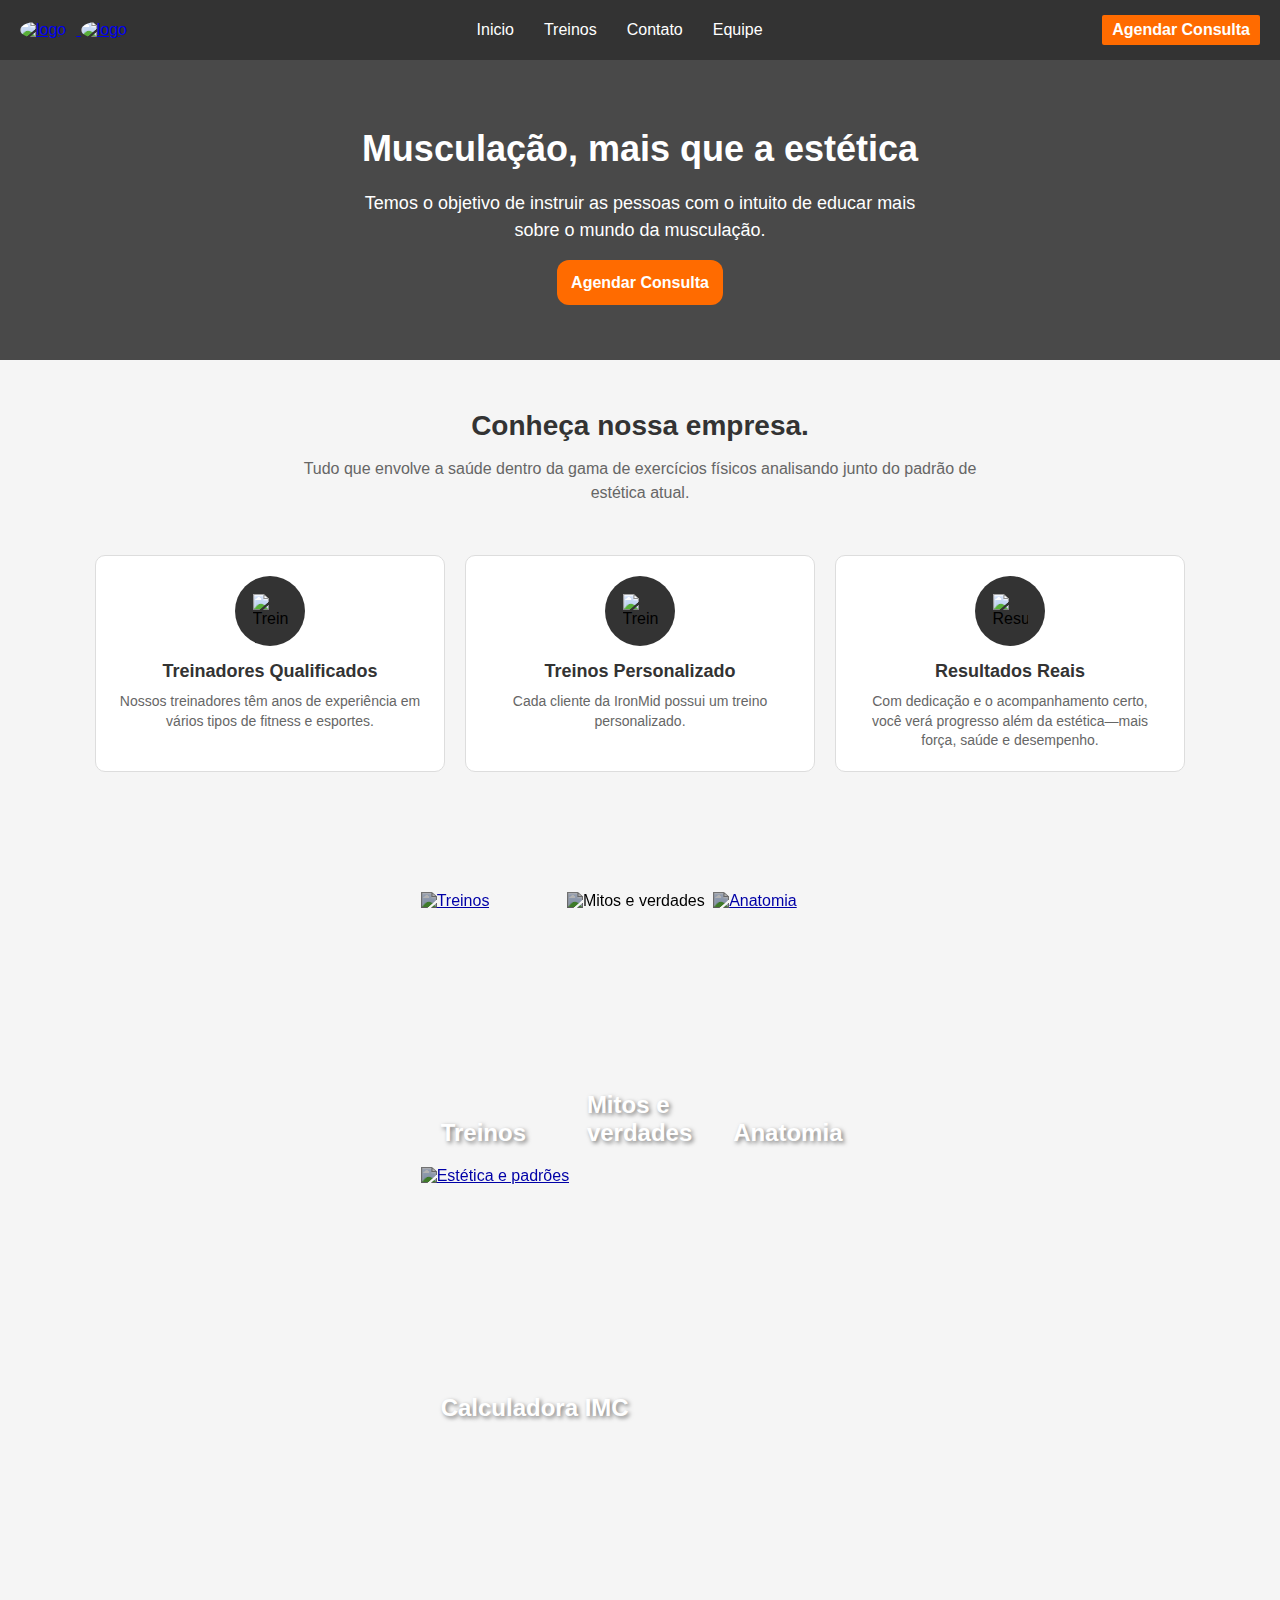
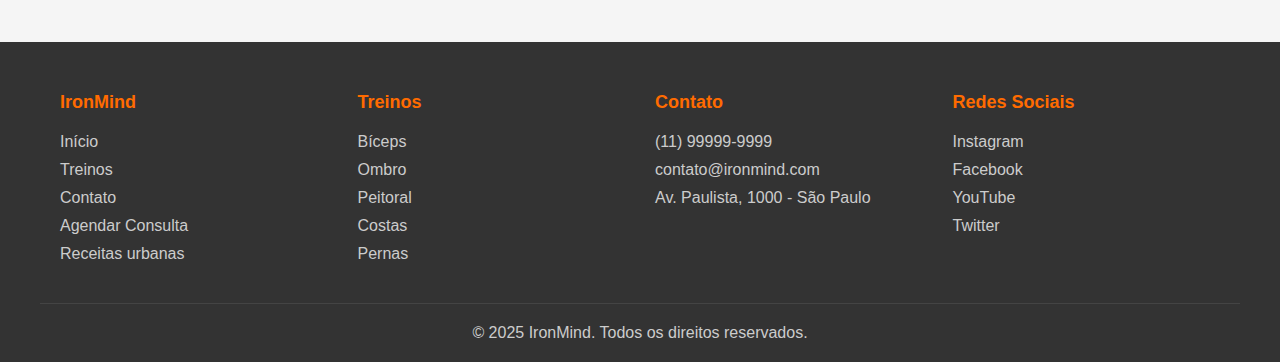
==== index.html @ bfcbd49c "Update index.html" ====
<!DOCTYPE html>
<html lang="pt-br">
    <head>
        <meta charset="UTF-8">
        <meta name="viewport" content="width=device-width, initial-scale=1.0">
        <link rel="stylesheet" href="css/main.css">
        <title>IronMind - Agendar Consulta</title>

    </head>
    <body>
        <header>
            <div class="logo">
                <a href="/index.html">
                    <img src="/media/logo.png" alt="logo">
                    <img src="/media/IronMind.png" alt="logo">
                </a>
            </div>
            <nav>
                <ul>
                    <li><a href="/html/index.html">Inicio</a></li>
                    <li><a href="/html/treinos.html">Treinos</a></li>
                    <li><a href="/html/contato.html">Contato</a></li>
                    <li><a href="/html/equipe.html">Equipe</a></li>
                </ul>
            </nav>
            <a href="/html/consulta.html" class="btn-consulta active">Agendar Consulta</a>
        </header>

        <section class="hero">
            <div class="hero-content">
                <h1>Musculação, mais que a estética</h1>
                <p>Temos o objetivo de instruir as pessoas com o intuito de
                    educar mais sobre o mundo da musculação.</p>
                <a href="/html/consulta.html" class="btn">Agendar Consulta</a>
            </div>
        </section>

        <div class="container">

            <section class="about">
                <h2>Conheça nossa empresa.</h2>
                <p>Tudo que envolve a saúde dentro da gama de exercícios físicos
                    analisando junto do padrão de estética atual.</p>
            </section>

            <div class="features">
                <div class="feature-box">
                    <div class="feature-icon">
                        <img src="/media/icone1.png" alt="Treinadores">
                    </div>
                    <h3>Treinadores Qualificados</h3>
                    <p>Nossos treinadores têm anos de experiência em vários
                        tipos de fitness e esportes.</p>
                </div>

                <div class="feature-box">
                    <div class="feature-icon">
                        <img src="/media/icone2.png" alt="Treinos">
                    </div>
                    <h3>Treinos Personalizado</h3>
                    <p>Cada cliente da IronMid possui um treino
                        personalizado.</p>
                </div>

                <div class="feature-box">
                    <div class="feature-icon">
                        <img src="/media/icone2.png" alt="Resultados">
                    </div>
                    <h3>Resultados Reais</h3>
                    <p>Com dedicação e o acompanhamento certo, você verá
                        progresso além da estética—mais força, saúde e
                        desempenho.</p>
                </div>
            </div>

            <div class="categories">
                <div class="category">
                    <a href="/html/treinos.html">
                        <img src="/media/4e60d60e3af48a727a9458326e949b0f.png"
                            alt="Treinos">
                    </a>
                    <div class="category-title">Treinos</div>
                </div>
                <div class="category">
                    <img src="/media/7e7c7942d5f0e53348ec663927649a86.jpeg"
                        alt="Mitos e verdades">
                    <div class="category-title">Mitos e verdades</div>
                </div>
                <div class="category">
                    <a href="/html/anatomia.html"><img
                            src="/media/2ed4de5ca8ecfbd69394846a1af1d642.jpeg"
                            alt="Anatomia"></a>
                    <div class="category-title">Anatomia</div>
                </div>
                <div class="category">
                    <a href="/html/imc.html">
                        <img
                            src="/media/876d545f39e17ecf9bb1800446af5308.jpeg"
                            alt="Estética e padrões">
                    </a>
                    <div class="category-title">Calculadora IMC</div>
                </div>
            </div>
        </div>

        <footer>
            <div class="footer-content">
                <div class="footer-column">
                    <h3>IronMind</h3>
                    <ul>
                        <li><a href="/html/index.html">Início</a></li>
                        <li><a href="/html/treinos.html">Treinos</a></li>
                        <li><a href="/html/contato.html">Contato</a></li>
                        <li><a href="/html/consulta.html">Agendar Consulta</a></li>
                        <li><a href="https://cristiano202.github.io/Receitas-Urbanas-1/convite.html" target="_blank" rel="external">Receitas urbanas</a></li>
                    </ul>
                </div>
                <div class="footer-column">
                    <h3>Treinos</h3>
                    <ul>
                        <li><a href="treinos.html#biceps">Bíceps</a></li>
                        <li><a href="treinos.html">Ombro</a></li>
                        <li><a href="treinos.html">Peitoral</a></li>
                        <li><a href="treinos.html">Costas</a></li>
                        <li><a href="treinos.html">Pernas</a></li>
                    </ul>
                </div>
                <div class="footer-column">
                    <h3>Contato</h3>
                    <ul>
                        <li><a href="tel:+5511999999999">(11)
                                99999-9999</a></li>
                        <li><a
                                href="mailto:contato@ironmind.com">contato@ironmind.com</a></li>
                        <li><a href="#">Av. Paulista, 1000 - São Paulo</a></li>
                    </ul>
                </div>
                <div class="footer-column">
                    <h3>Redes Sociais</h3>
                    <ul>
                        <li><a href="#">Instagram</a></li>
                        <li><a href="#">Facebook</a></li>
                        <li><a href="#">YouTube</a></li>
                        <li><a href="#">Twitter</a></li>
                    </ul>
                </div>
            </div>
            <div class="copyright">
                <p>&copy; 2025 IronMind. Todos os direitos reservados.</p>
            </div>
        </footer>
    </body>
</html>
---- css/main.css ----
* {
  margin: 0;
  padding: 0;
  box-sizing: border-box;
  font-family: Arial, sans-serif;
}

body {
  background-color: #f5f5f5;
}

/* Header */
header {
  background-color: #333;
  color: white;
  padding: 10px 0;
  display: flex;
  justify-content: space-between;
  align-items: center;
  padding: 0 20px;
  height: 60px;
  position: relative;
  z-index: 100;
}

.logo {
  display: flex;
  align-items: center;
}

.logo img {
  height: 30px;
  margin-right: 10px;
  border-radius: 100%;
}

nav ul {
  display: flex;
  list-style: none;
}

nav ul li {
  margin: 0 15px;
}

nav ul li a {
  color: white;
  text-decoration: none;
  font-weight: 500;
}

nav ul li a.active {
  color: #ff6b00;
  border-bottom: 2px solid #ff6b00;
}

.btn-consulta {
  background-color: #ff6b00;
  color: white;
  border: none;
  padding: 6px 10px;
  border-radius: 2px;
  cursor: pointer;
  font-weight: bold;
  text-decoration: none;
}

.btn {
  background-color: #ff6b00;
  color: white;
  border: none;
  padding: 14px;
  border-radius: 12px;
  cursor: pointer;
  font-weight: bold;
  text-decoration: none;
}

/* Hero Section */
.hero {
  background-image: url("/media/title.png");
  background-size: cover;
  background-position: center;
  height: 300px;
  position: relative;
  display: flex;
  flex-direction: column;
  justify-content: center;
  align-items: center;
  text-align: center;
  color: white;
}

.hero::before {
  content: "";
  position: absolute;
  top: 0;
  left: 0;
  width: 100%;
  height: 100%;
  background-color: rgba(0, 0, 0, 0.7);
}

.hero-content {
  position: relative;
  z-index: 1;
}

.hero h1 {
  font-size: 36px;
  margin-bottom: 20px;
  font-weight: bold;
}

.hero p {
  font-size: 18px;
  max-width: 600px;
  margin: 0 auto 30px;
  line-height: 1.5;
}

.btn:hover {
  background-color: #e67e00;
}

/* Main Container */
.container {
  max-width: 1200px;
  margin: -50px auto 50px;
  padding: 0 20px;
  position: relative;
  z-index: 10;
  display: flex;
  flex-direction: column;
  align-items: center;
}

/* About Section */
.about {
  padding: 50px 20px;
  text-align: center;
}

.about-icon {
  color: #ffd700;
  font-size: 40px;
  margin-bottom: 10px;
}

.about h2 {
  font-size: 28px;
  margin-bottom: 15px;
  color: #333;
  margin-top: 50px;
}

.about p {
  font-size: 16px;
  max-width: 700px;
  margin: 0 auto;
  color: #666;
  line-height: 1.5;
}

/* Features Section */
.features {
  display: flex;
  flex-wrap: wrap;
  justify-content: center;
  gap: 20px;
  padding: 0 20px 50px;
  max-width: 1200px;
  margin: 0 auto;
}

.feature-box {
  flex: 1;
  min-width: 250px;
  max-width: 350px;
  border: 1px solid #ddd;
  border-radius: 10px;
  padding: 20px;
  text-align: center;
  background-color: white;
}

.feature-icon {
  width: 70px;
  height: 70px;
  background-color: #333;
  border-radius: 50%;
  display: flex;
  align-items: center;
  justify-content: center;
  margin: 0 auto 15px;
}

.feature-icon img {
  width: 35px;
  height: auto;
}

.feature-box h3 {
  font-size: 18px;
  margin-bottom: 10px;
  color: #333;
}

.feature-box p {
  font-size: 14px;
  color: #666;
  line-height: 1.4;
}

/* Categories Section */
.categories {
  display: flex;
  flex-wrap: wrap;
  margin-top: 70px;
  margin-bottom: 150px;
}

.category {
  flex: 1;
  min-width: 27%;
  height: 275px;
  position: relative;
  overflow: hidden;
}

.category img {
  width: 100%;
  height: 100%;
  object-fit: cover;
  filter: brightness(0.7);
  transition: transform 0.3s;
}

.category:hover img {
  transform: scale(1.05);
}

.category-title {
  position: absolute;
  bottom: 20px;
  left: 20px;
  color: white;
  font-size: 24px;
  font-weight: bold;
  text-shadow: 2px 2px 4px rgba(0, 0, 0, 0.5);
}

/* Footer */
footer {
  background-color: #333;
  color: white;
  padding: 50px 0 0 0;
}

.footer-content {
  max-width: 1200px;
  margin: 0 auto;
  padding: 0 20px;
  display: grid;
  grid-template-columns: repeat(auto-fit, minmax(200px, 1fr));
  gap: 30px;
}

.footer-column h3 {
  font-size: 18px;
  margin-bottom: 20px;
  color: #ff6b00;
}

.footer-column ul {
  list-style: none;
}

.footer-column ul li {
  margin-bottom: 10px;
}

.footer-column ul li a {
  color: #ccc;
  text-decoration: none;
  transition: color 0.3s ease;
}

.footer-column ul li a:hover {
  color: #ff6b00;
}

.copyright {
  max-width: 1200px;
  margin: 0 auto;
  padding: 20px;
  text-align: center;
  border-top: 1px solid #444;
  margin-top: 30px;
  color: #ccc;
}

/* Responsive */
@media (max-width: 768px) {
  .btn-consulta {
    text-align: center;
    font-size: 13px;
    width: 9rem;
    padding: 8px 10px;
  }

  .logo img {
    height: 25px;
  }

  nav ul {
    font-size: 14px;
  }

  nav ul li {
    margin: 8px 4px;
  }

  .hero h1 {
    font-size: 28px;
  }

  .hero p {
    font-size: 16px;
    width: 80%;
  }

  .features {
    flex-direction: column;
    align-items: center;
  }

  .feature-box {
    max-width: 100%;
    text-align: center;
    width: 90%;
  }

  .categories {
    display: grid;
    grid-template-columns: repeat(2, 1fr); /* Cria 2 colunas */
    grid-template-rows: repeat(2, 1fr); /* Cria 2 linhas */
    gap: 10px;
    justify-items: center;
    width: 80%;
  }

  .category {
    min-width: 100%;
    height: auto;
    width: 50%;
  }

  .footer-content {
    grid-template-columns: 1fr;
  }

  .category-title {
    font-size: 1rem;
    bottom: 11px;
    left: 5px;
  }
}

@media (max-width: 480px) {
  .hero h1 {
    font-size: 24px;
  }

  .hero p {
    font-size: 14px;
    width: 80%;
  }

  .about h2 {
    font-size: 24px;
  }

  .about p {
    font-size: 14px;
  }

  .feature-box h3 {
    font-size: 16px;
  }

  .feature-box p {
    font-size: 12px;
  }

  .btn-consulta {
    font-size: 11px;
    width: 4rem;
  }

  nav ul {
    font-size: 12px;
  }

  .category-title {
    font-size: 0.9rem;
    bottom: 10px;
    left: 10px;
  }
}
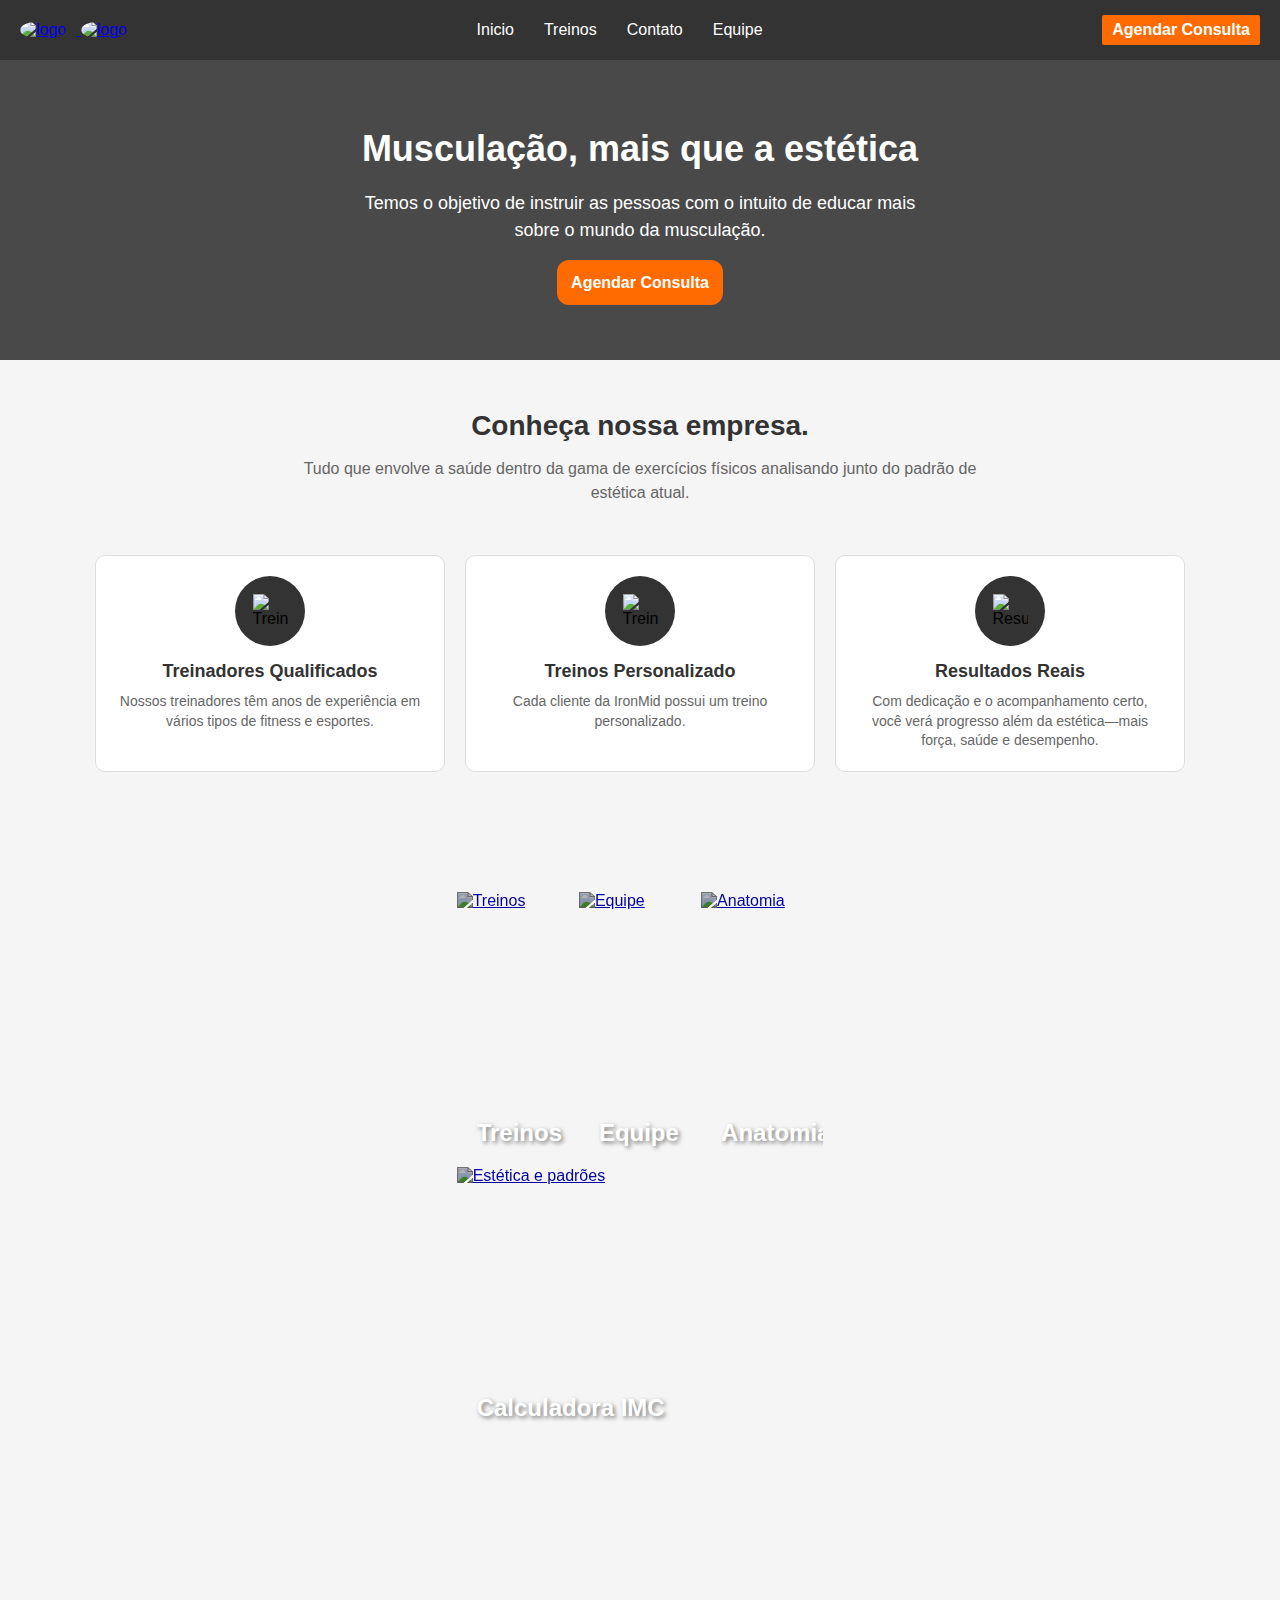
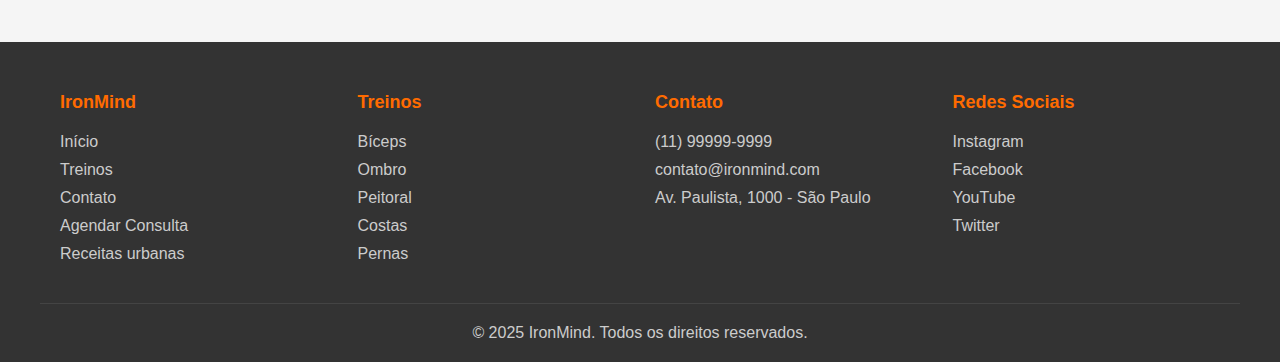
==== commit c3210595: "Alterando um negocio" ====
--- a/index.html
+++ b/index.html
@@ -1,153 +1,160 @@
 <!DOCTYPE html>
 <html lang="pt-br">
-    <head>
-        <meta charset="UTF-8">
-        <meta name="viewport" content="width=device-width, initial-scale=1.0">
-        <link rel="stylesheet" href="css/main.css">
-        <title>IronMind - Agendar Consulta</title>
 
-    </head>
-    <body>
-        <header>
-            <div class="logo">
-                <a href="/index.html">
-                    <img src="/media/logo.png" alt="logo">
-                    <img src="/media/IronMind.png" alt="logo">
-                </a>
-            </div>
-            <nav>
-                <ul>
-                    <li><a href="/html/index.html">Inicio</a></li>
-                    <li><a href="/html/treinos.html">Treinos</a></li>
-                    <li><a href="/html/contato.html">Contato</a></li>
-                    <li><a href="/html/equipe.html">Equipe</a></li>
-                </ul>
-            </nav>
-            <a href="/html/consulta.html" class="btn-consulta active">Agendar Consulta</a>
-        </header>
+<head>
+    <meta charset="UTF-8" />
+    <meta name="viewport" content="width=device-width, initial-scale=1.0" />
+    <link rel="stylesheet" href="css/main.css" />
+    <title>IronMind - Agendar Consulta</title>
+</head>
 
-        <section class="hero">
-            <div class="hero-content">
-                <h1>Musculação, mais que a estética</h1>
-                <p>Temos o objetivo de instruir as pessoas com o intuito de
-                    educar mais sobre o mundo da musculação.</p>
-                <a href="/html/consulta.html" class="btn">Agendar Consulta</a>
-            </div>
+<body>
+    <header>
+        <div class="logo">
+            <a href="../index.html">
+                <img src="media/logo.png" alt="logo" />
+                <img src="media/IronMind.png" alt="logo" />
+            </a>
+        </div>
+        <nav>
+            <ul>
+                <li><a href="../index.html">Inicio</a></li>
+                <li><a href="html/treinos.html">Treinos</a></li>
+                <li><a href="html/contato.html">Contato</a></li>
+                <li><a href="html/equipe.html">Equipe</a></li>
+            </ul>
+        </nav>
+        <a href="html/consulta.html" class="btn-consulta active">Agendar Consulta</a>
+    </header>
+
+    <section class="hero">
+        <div class="hero-content">
+            <h1>Musculação, mais que a estética</h1>
+            <p>
+                Temos o objetivo de instruir as pessoas com o intuito de educar mais
+                sobre o mundo da musculação.
+            </p>
+            <a href="html/consulta.html" class="btn">Agendar Consulta</a>
+        </div>
+    </section>
+
+    <div class="container">
+        <section class="about">
+            <h2>Conheça nossa empresa.</h2>
+            <p>
+                Tudo que envolve a saúde dentro da gama de exercícios físicos
+                analisando junto do padrão de estética atual.
+            </p>
         </section>
 
-        <div class="container">
-
-            <section class="about">
-                <h2>Conheça nossa empresa.</h2>
-                <p>Tudo que envolve a saúde dentro da gama de exercícios físicos
-                    analisando junto do padrão de estética atual.</p>
-            </section>
-
-            <div class="features">
-                <div class="feature-box">
-                    <div class="feature-icon">
-                        <img src="/media/icone1.png" alt="Treinadores">
-                    </div>
-                    <h3>Treinadores Qualificados</h3>
-                    <p>Nossos treinadores têm anos de experiência em vários
-                        tipos de fitness e esportes.</p>
+        <div class="features">
+            <div class="feature-box">
+                <div class="feature-icon">
+                    <img src="media/icone1.png" alt="Treinadores" />
                 </div>
-
-                <div class="feature-box">
-                    <div class="feature-icon">
-                        <img src="/media/icone2.png" alt="Treinos">
-                    </div>
-                    <h3>Treinos Personalizado</h3>
-                    <p>Cada cliente da IronMid possui um treino
-                        personalizado.</p>
-                </div>
-
-                <div class="feature-box">
-                    <div class="feature-icon">
-                        <img src="/media/icone2.png" alt="Resultados">
-                    </div>
-                    <h3>Resultados Reais</h3>
-                    <p>Com dedicação e o acompanhamento certo, você verá
-                        progresso além da estética—mais força, saúde e
-                        desempenho.</p>
-                </div>
+                <h3>Treinadores Qualificados</h3>
+                <p>
+                    Nossos treinadores têm anos de experiência em vários tipos de
+                    fitness e esportes.
+                </p>
             </div>
 
-            <div class="categories">
-                <div class="category">
-                    <a href="/html/treinos.html">
-                        <img src="/media/4e60d60e3af48a727a9458326e949b0f.png"
-                            alt="Treinos">
-                    </a>
-                    <div class="category-title">Treinos</div>
+            <div class="feature-box">
+                <div class="feature-icon">
+                    <img src="media/icone2.png" alt="Treinos" />
                 </div>
-                <div class="category">
-                    <img src="/media/7e7c7942d5f0e53348ec663927649a86.jpeg"
-                        alt="Mitos e verdades">
-                    <div class="category-title">Mitos e verdades</div>
+                <h3>Treinos Personalizado</h3>
+                <p>Cada cliente da IronMid possui um treino personalizado.</p>
+            </div>
+
+            <div class="feature-box">
+                <div class="feature-icon">
+                    <img src="media/icone2.png" alt="Resultados" />
                 </div>
-                <div class="category">
-                    <a href="/html/anatomia.html"><img
-                            src="/media/2ed4de5ca8ecfbd69394846a1af1d642.jpeg"
-                            alt="Anatomia"></a>
-                    <div class="category-title">Anatomia</div>
-                </div>
-                <div class="category">
-                    <a href="/html/imc.html">
-                        <img
-                            src="/media/876d545f39e17ecf9bb1800446af5308.jpeg"
-                            alt="Estética e padrões">
-                    </a>
-                    <div class="category-title">Calculadora IMC</div>
-                </div>
+                <h3>Resultados Reais</h3>
+                <p>
+                    Com dedicação e o acompanhamento certo, você verá progresso além da
+                    estética—mais força, saúde e desempenho.
+                </p>
             </div>
         </div>
 
-        <footer>
-            <div class="footer-content">
-                <div class="footer-column">
-                    <h3>IronMind</h3>
-                    <ul>
-                        <li><a href="/html/index.html">Início</a></li>
-                        <li><a href="/html/treinos.html">Treinos</a></li>
-                        <li><a href="/html/contato.html">Contato</a></li>
-                        <li><a href="/html/consulta.html">Agendar Consulta</a></li>
-                        <li><a href="https://cristiano202.github.io/Receitas-Urbanas-1/convite.html" target="_blank" rel="external">Receitas urbanas</a></li>
-                    </ul>
-                </div>
-                <div class="footer-column">
-                    <h3>Treinos</h3>
-                    <ul>
-                        <li><a href="treinos.html#biceps">Bíceps</a></li>
-                        <li><a href="treinos.html">Ombro</a></li>
-                        <li><a href="treinos.html">Peitoral</a></li>
-                        <li><a href="treinos.html">Costas</a></li>
-                        <li><a href="treinos.html">Pernas</a></li>
-                    </ul>
-                </div>
-                <div class="footer-column">
-                    <h3>Contato</h3>
-                    <ul>
-                        <li><a href="tel:+5511999999999">(11)
-                                99999-9999</a></li>
-                        <li><a
-                                href="mailto:contato@ironmind.com">contato@ironmind.com</a></li>
-                        <li><a href="#">Av. Paulista, 1000 - São Paulo</a></li>
-                    </ul>
-                </div>
-                <div class="footer-column">
-                    <h3>Redes Sociais</h3>
-                    <ul>
-                        <li><a href="#">Instagram</a></li>
-                        <li><a href="#">Facebook</a></li>
-                        <li><a href="#">YouTube</a></li>
-                        <li><a href="#">Twitter</a></li>
-                    </ul>
-                </div>
+        <div class="categories">
+            <div class="category">
+                <a href="html/treinos.html">
+                    <img src="media/4e60d60e3af48a727a9458326e949b0f.png" alt="Treinos" />
+                </a>
+                <div class="category-title">Treinos</div>
             </div>
-            <div class="copyright">
-                <p>&copy; 2025 IronMind. Todos os direitos reservados.</p>
+            <div class="category">
+                <a href="html/equipe.html">
+                    <img src="media/7e7c7942d5f0e53348ec663927649a86.jpeg" alt="Equipe" />
+                </a>
+                <div class="category-title">Equipe</div>
             </div>
-        </footer>
-    </body>
-</html>
+            <div class="category">
+                <a href="html/anatomia.html"><img src="media/2ed4de5ca8ecfbd69394846a1af1d642.jpeg"
+                        alt="Anatomia" /></a>
+                <div class="category-title">Anatomia</div>
+            </div>
+            <div class="category">
+                <a href="html/imc.html">
+                    <img src="media/876d545f39e17ecf9bb1800446af5308.jpeg" alt="Estética e padrões" />
+                </a>
+                <div class="category-title">Calculadora IMC</div>
+            </div>
+        </div>
+    </div>
+
+    <footer>
+        <div class="footer-content">
+            <div class="footer-column">
+                <h3>IronMind</h3>
+                <ul>
+                    <li><a href="index.html">Início</a></li>
+                    <li><a href="html/treinos.html">Treinos</a></li>
+                    <li><a href="html/contato.html">Contato</a></li>
+                    <li><a href="html/consulta.html">Agendar Consulta</a></li>
+                    <li>
+                        <a href="https://cristiano202.github.io/Receitas-Urbanas-1/convite.html" target="_blank"
+                            rel="external">Receitas urbanas</a>
+                    </li>
+                </ul>
+            </div>
+            <div class="footer-column">
+                <h3>Treinos</h3>
+                <ul>
+                    <li><a href="html/treinos.html#biceps">Bíceps</a></li>
+                    <li><a href="html/treinos.html">Ombro</a></li>
+                    <li><a href="treinos.html">Peitoral</a></li>
+                    <li><a href="html/treinos.html">Costas</a></li>
+                    <li><a href="html/treinos.html">Pernas</a></li>
+                </ul>
+            </div>
+            <div class="footer-column">
+                <h3>Contato</h3>
+                <ul>
+                    <li><a href="tel:+5511999999999">(11) 99999-9999</a></li>
+                    <li>
+                        <a href="mailto:contato@ironmind.com">contato@ironmind.com</a>
+                    </li>
+                    <li><a href="#">Av. Paulista, 1000 - São Paulo</a></li>
+                </ul>
+            </div>
+            <div class="footer-column">
+                <h3>Redes Sociais</h3>
+                <ul>
+                    <li><a href="#">Instagram</a></li>
+                    <li><a href="#">Facebook</a></li>
+                    <li><a href="#">YouTube</a></li>
+                    <li><a href="#">Twitter</a></li>
+                </ul>
+            </div>
+        </div>
+        <div class="copyright">
+            <p>&copy; 2025 IronMind. Todos os direitos reservados.</p>
+        </div>
+    </footer>
+</body>
+
+</html>